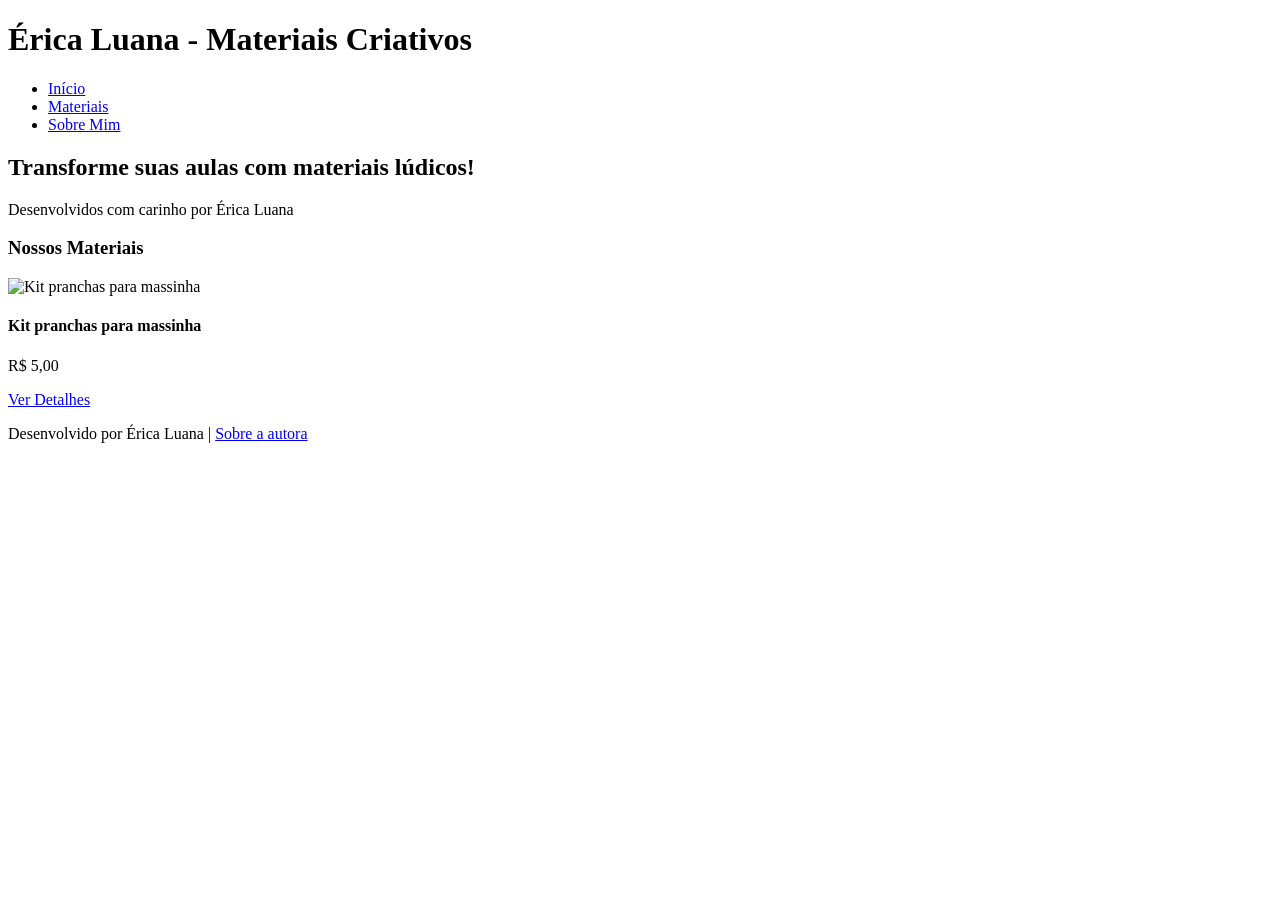
==== index.html @ b70dfa66 "Add files via upload" ====
<!DOCTYPE html>
<html lang="pt-BR">
<head>
    <meta charset="UTF-8">
    <title>Érica Luana - Materiais Criativos</title>
</head>
<body>

    <!-- a. Cabeçalho -->
    <header>
        <h1>Érica Luana - Materiais Criativos</h1>
        <!-- b. Menu de navegação -->
        <nav>
            <ul>
                <li><a href="index.html">Início</a></li>
                <li><a href="detalhes.html">Materiais</a></li>
                <li><a href="sobre.html">Sobre Mim</a></li>
            </ul>
        </nav>
    </header>

    <!-- Conteúdo da Página Inicial (Coleção de Objetos Tema) -->
    <main>
        <section>
            <h2>Transforme suas aulas com materiais lúdicos!</h2>
            <p>Desenvolvidos com carinho por Érica Luana</p>
        </section>

        <section>
            <h3>Nossos Materiais</h3>
            <div>
                <!-- Dados relevantes do objeto tema -->
                <img src="caminho-da-imagem.jpg" alt="Kit pranchas para massinha">
                <h4>Kit pranchas para massinha</h4>
                <p>R$ 5,00</p>
                <a href="detalhes.html">Ver Detalhes</a>
            </div>
        </section>
    </main>

    <!-- c. Rodapé -->
    <footer>
        <p>Desenvolvido por Érica Luana | <a href="sobre.html">Sobre a autora</a></p>
    </footer>

</body>
</html>
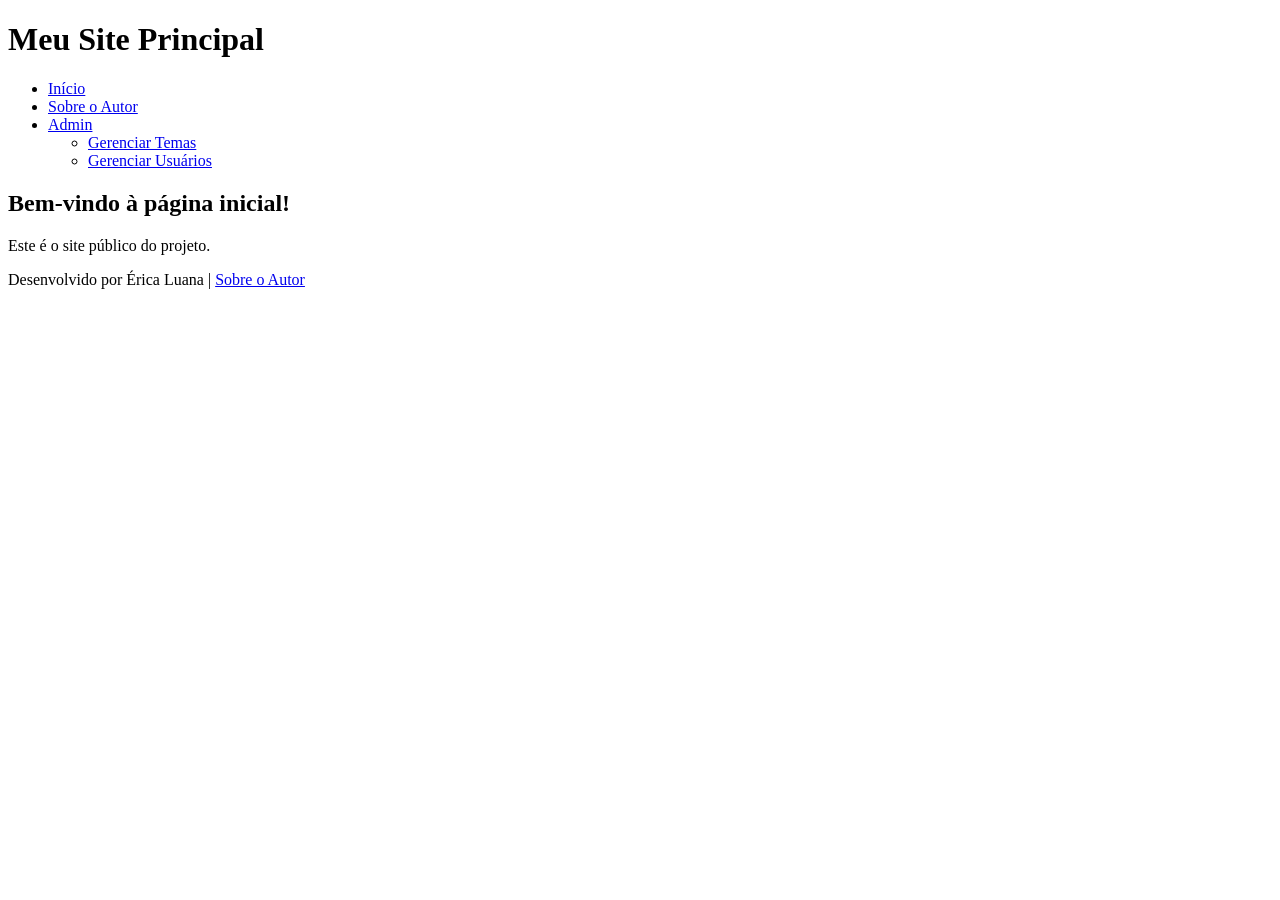
==== commit c57b07ef: "Concluindo Tarefa 4: Área de administração" ====
--- a/index.html
+++ b/index.html
@@ -1,47 +1,32 @@
-<!DOCTYPE html>
-<html lang="pt-BR">
-<head>
-    <meta charset="UTF-8">
-    <title>Érica Luana - Materiais Criativos</title>
-</head>
-<body>
-
-    <!-- a. Cabeçalho -->
-    <header>
-        <h1>Érica Luana - Materiais Criativos</h1>
-        <!-- b. Menu de navegação -->
-        <nav>
-            <ul>
-                <li><a href="index.html">Início</a></li>
-                <li><a href="detalhes.html">Materiais</a></li>
-                <li><a href="sobre.html">Sobre Mim</a></li>
-            </ul>
-        </nav>
-    </header>
-
-    <!-- Conteúdo da Página Inicial (Coleção de Objetos Tema) -->
-    <main>
-        <section>
-            <h2>Transforme suas aulas com materiais lúdicos!</h2>
-            <p>Desenvolvidos com carinho por Érica Luana</p>
-        </section>
-
-        <section>
-            <h3>Nossos Materiais</h3>
-            <div>
-                <!-- Dados relevantes do objeto tema -->
-                <img src="caminho-da-imagem.jpg" alt="Kit pranchas para massinha">
-                <h4>Kit pranchas para massinha</h4>
-                <p>R$ 5,00</p>
-                <a href="detalhes.html">Ver Detalhes</a>
-            </div>
-        </section>
-    </main>
-
-    <!-- c. Rodapé -->
-    <footer>
-        <p>Desenvolvido por Érica Luana | <a href="sobre.html">Sobre a autora</a></p>
-    </footer>
-
-</body>
+<!DOCTYPE html>
+<html lang="pt-BR">
+<head>
+    <meta charset="UTF-8">
+    <title>Página Inicial</title>
+</head>
+<body>
+    <header>
+        <h1>Meu Site Principal</h1>
+    </header>
+    <nav>
+        <ul>
+            <li><a href="index.html">Início</a></li>
+            <li><a href="sobre.html">Sobre o Autor</a></li>
+            <li>
+                <a href="admin/login.html">Admin</a>
+                <ul>
+                    <li><a href="admin/temas.html">Gerenciar Temas</a></li>
+                    <li><a href="admin/usuarios.html">Gerenciar Usuários</a></li>
+                </ul>
+            </li>
+        </ul>
+    </nav>
+    <main>
+        <h2>Bem-vindo à página inicial!</h2>
+        <p>Este é o site público do projeto.</p>
+    </main>
+    <footer>
+        <p>Desenvolvido por Érica Luana | <a href="sobre.html">Sobre o Autor</a></p>
+    </footer>
+</body>
 </html>
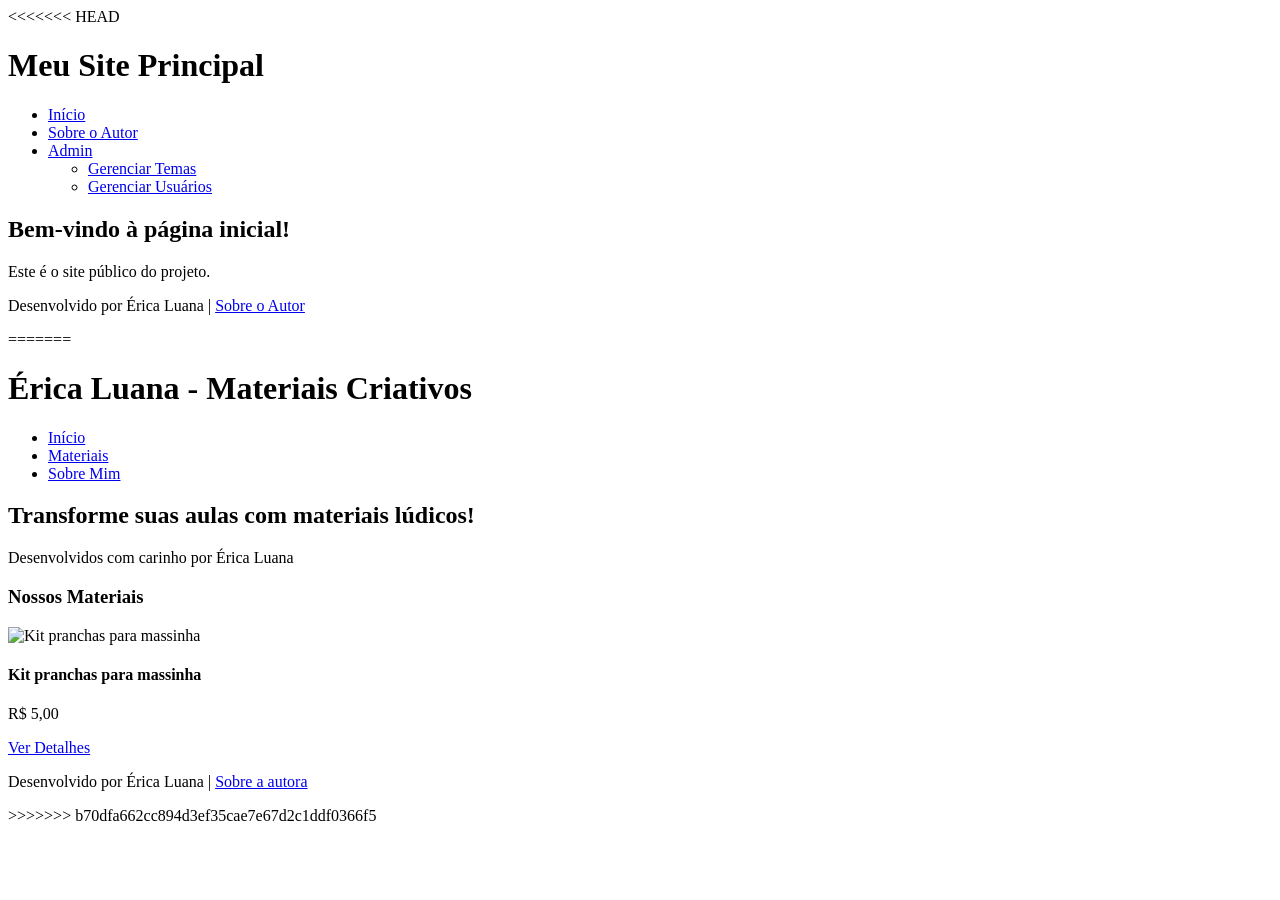
==== commit 7094aeeb: "Adicionando a Tarefa 4: Área de administração" ====
--- a/index.html
+++ b/index.html
@@ -1,3 +1,4 @@
+<<<<<<< HEAD
 <!DOCTYPE html>
 <html lang="pt-BR">
 <head>
@@ -29,4 +30,52 @@
         <p>Desenvolvido por Érica Luana | <a href="sobre.html">Sobre o Autor</a></p>
     </footer>
 </body>
+=======
+<!DOCTYPE html>
+<html lang="pt-BR">
+<head>
+    <meta charset="UTF-8">
+    <title>Érica Luana - Materiais Criativos</title>
+</head>
+<body>
+
+    <!-- a. Cabeçalho -->
+    <header>
+        <h1>Érica Luana - Materiais Criativos</h1>
+        <!-- b. Menu de navegação -->
+        <nav>
+            <ul>
+                <li><a href="index.html">Início</a></li>
+                <li><a href="detalhes.html">Materiais</a></li>
+                <li><a href="sobre.html">Sobre Mim</a></li>
+            </ul>
+        </nav>
+    </header>
+
+    <!-- Conteúdo da Página Inicial (Coleção de Objetos Tema) -->
+    <main>
+        <section>
+            <h2>Transforme suas aulas com materiais lúdicos!</h2>
+            <p>Desenvolvidos com carinho por Érica Luana</p>
+        </section>
+
+        <section>
+            <h3>Nossos Materiais</h3>
+            <div>
+                <!-- Dados relevantes do objeto tema -->
+                <img src="caminho-da-imagem.jpg" alt="Kit pranchas para massinha">
+                <h4>Kit pranchas para massinha</h4>
+                <p>R$ 5,00</p>
+                <a href="detalhes.html">Ver Detalhes</a>
+            </div>
+        </section>
+    </main>
+
+    <!-- c. Rodapé -->
+    <footer>
+        <p>Desenvolvido por Érica Luana | <a href="sobre.html">Sobre a autora</a></p>
+    </footer>
+
+</body>
+>>>>>>> b70dfa662cc894d3ef35cae7e67d2c1ddf0366f5
 </html>
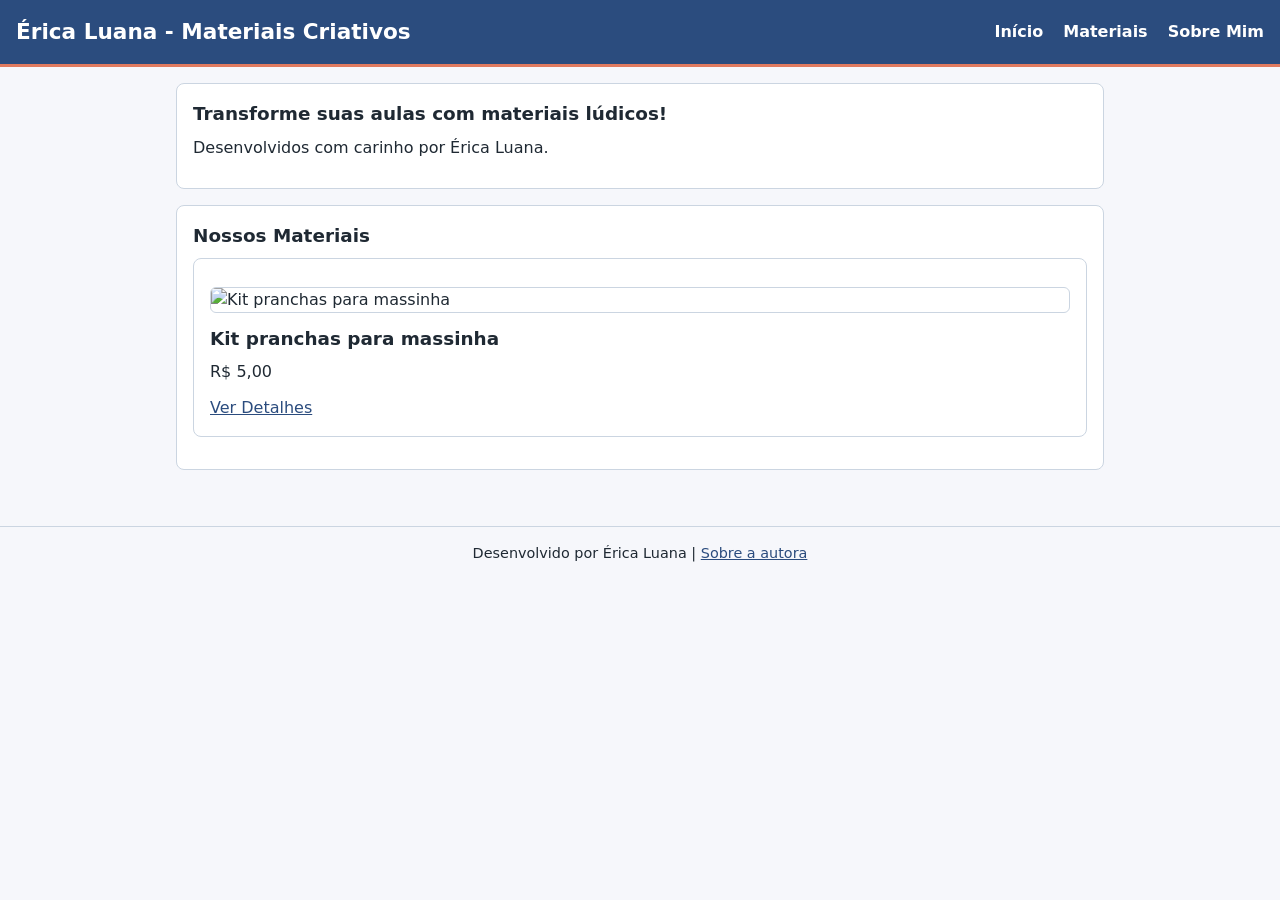
==== commit 50b01e46: "Adiciona estilo mobile first e menu via CSS" ====
--- a/index.html
+++ b/index.html
@@ -1,49 +1,20 @@
-<<<<<<< HEAD
 <!DOCTYPE html>
 <html lang="pt-BR">
 <head>
     <meta charset="UTF-8">
-    <title>Página Inicial</title>
+    <meta name="viewport" content="width=device-width, initial-scale=1.0">
+    <title>Érica Luana - Materiais Criativos</title>
+    <link rel="stylesheet" href="css/estilos.css">
 </head>
 <body>
     <header>
-        <h1>Meu Site Principal</h1>
-    </header>
-    <nav>
-        <ul>
-            <li><a href="index.html">Início</a></li>
-            <li><a href="sobre.html">Sobre o Autor</a></li>
-            <li>
-                <a href="admin/login.html">Admin</a>
-                <ul>
-                    <li><a href="admin/temas.html">Gerenciar Temas</a></li>
-                    <li><a href="admin/usuarios.html">Gerenciar Usuários</a></li>
-                </ul>
-            </li>
-        </ul>
-    </nav>
-    <main>
-        <h2>Bem-vindo à página inicial!</h2>
-        <p>Este é o site público do projeto.</p>
-    </main>
-    <footer>
-        <p>Desenvolvido por Érica Luana | <a href="sobre.html">Sobre o Autor</a></p>
-    </footer>
-</body>
-=======
-<!DOCTYPE html>
-<html lang="pt-BR">
-<head>
-    <meta charset="UTF-8">
-    <title>Érica Luana - Materiais Criativos</title>
-</head>
-<body>
+        <h1>Érica Luana - Materiais Criativos</h1>
 
-    <!-- a. Cabeçalho -->
-    <header>
-        <h1>Érica Luana - Materiais Criativos</h1>
-        <!-- b. Menu de navegação -->
-        <nav>
+        <input type="checkbox" id="menu-toggle" class="menu-toggle">
+        <label for="menu-toggle" class="btn-menu btn-abrir" aria-label="Abrir menu">☰</label>
+        <label for="menu-toggle" class="btn-menu btn-fechar" aria-label="Fechar menu">✕</label>
+
+        <nav class="nav-publica" aria-label="Menu principal">
             <ul>
                 <li><a href="index.html">Início</a></li>
                 <li><a href="detalhes.html">Materiais</a></li>
@@ -52,17 +23,15 @@
         </nav>
     </header>
 
-    <!-- Conteúdo da Página Inicial (Coleção de Objetos Tema) -->
     <main>
         <section>
             <h2>Transforme suas aulas com materiais lúdicos!</h2>
-            <p>Desenvolvidos com carinho por Érica Luana</p>
+            <p>Desenvolvidos com carinho por Érica Luana.</p>
         </section>
 
         <section>
             <h3>Nossos Materiais</h3>
-            <div>
-                <!-- Dados relevantes do objeto tema -->
+            <div class="card-material">
                 <img src="caminho-da-imagem.jpg" alt="Kit pranchas para massinha">
                 <h4>Kit pranchas para massinha</h4>
                 <p>R$ 5,00</p>
@@ -71,11 +40,8 @@
         </section>
     </main>
 
-    <!-- c. Rodapé -->
     <footer>
         <p>Desenvolvido por Érica Luana | <a href="sobre.html">Sobre a autora</a></p>
     </footer>
-
 </body>
->>>>>>> b70dfa662cc894d3ef35cae7e67d2c1ddf0366f5
 </html>
--- a/css/estilos.css
+++ b/css/estilos.css
@@ -0,0 +1,179 @@
+/* Variáveis de cores e tipografia - Mobile First */
+:root {
+    --cor-primaria: #2b4c7e;
+    --cor-secundaria: #e07a5f;
+    --cor-fundo: #f6f7fb;
+    --cor-superficie: #ffffff;
+    --cor-texto: #1f2933;
+    --cor-borda: #cbd5e1;
+
+    --fonte-principal: system-ui, -apple-system, "Segoe UI", Roboto, sans-serif;
+    --tamanho-base: 1rem;
+    --tamanho-titulo: 1.35rem;
+    --tamanho-subtitulo: 1.15rem;
+}
+
+* {
+    box-sizing: border-box;
+    margin: 0;
+    padding: 0;
+}
+
+body {
+    font-family: var(--fonte-principal);
+    font-size: var(--tamanho-base);
+    line-height: 1.5;
+    background-color: var(--cor-fundo);
+    color: var(--cor-texto);
+}
+
+header,
+main,
+footer {
+    padding: 1rem;
+    margin: 0 auto;
+    width: 100%;
+}
+
+header {
+    background-color: var(--cor-primaria);
+    color: var(--cor-superficie);
+    border-bottom: 3px solid var(--cor-secundaria);
+    display: flex;
+    align-items: center;
+    justify-content: space-between;
+    flex-wrap: wrap;
+    gap: 0.75rem;
+}
+
+header h1 {
+    font-size: var(--tamanho-titulo);
+}
+
+section,
+.card-material {
+    background-color: var(--cor-superficie);
+    border: 1px solid var(--cor-borda);
+    border-radius: 8px;
+    padding: 1rem;
+    margin-bottom: 1rem;
+}
+
+h2,
+h3,
+h4 {
+    font-size: var(--tamanho-subtitulo);
+    margin-bottom: 0.5rem;
+}
+
+p {
+    margin-bottom: 0.75rem;
+}
+
+img {
+    display: block;
+    max-width: 100%;
+    height: auto;
+    border: 1px solid var(--cor-borda);
+    border-radius: 6px;
+    margin: 0.75rem 0;
+}
+
+a {
+    color: var(--cor-primaria);
+}
+
+footer {
+    border-top: 1px solid var(--cor-borda);
+    margin-top: 1.5rem;
+    text-align: center;
+    font-size: 0.9rem;
+}
+
+/* Menu mobile: esconde menu e botão fechar; mostra botão abrir */
+.menu-toggle {
+    display: none;
+}
+
+.btn-menu {
+    cursor: pointer;
+    font-size: 1.4rem;
+    line-height: 1;
+    padding: 0.35rem 0.6rem;
+    border: 1px solid var(--cor-superficie);
+    border-radius: 6px;
+    color: var(--cor-superficie);
+    background: transparent;
+}
+
+.btn-fechar {
+    display: none;
+}
+
+.nav-publica {
+    display: none;
+    width: 100%;
+    background-color: var(--cor-superficie);
+    color: var(--cor-texto);
+    border: 1px solid var(--cor-borda);
+    border-radius: 8px;
+    padding: 0.75rem;
+    margin-top: 0.5rem;
+}
+
+.nav-publica ul {
+    list-style: none;
+    display: flex;
+    flex-direction: column;
+    gap: 0.5rem;
+}
+
+.nav-publica a {
+    text-decoration: none;
+    font-weight: 600;
+}
+
+/* Abrir / fechar menu apenas com CSS */
+.menu-toggle:checked ~ .nav-publica {
+    display: block;
+}
+
+.menu-toggle:checked ~ .btn-abrir {
+    display: none;
+}
+
+.menu-toggle:checked ~ .btn-fechar {
+    display: inline-flex;
+    align-items: center;
+    justify-content: center;
+}
+
+/* Desktop a partir de 768px */
+@media (min-width: 768px) {
+    .btn-menu,
+    .btn-fechar {
+        display: none !important;
+    }
+
+    .nav-publica {
+        display: block;
+        width: auto;
+        background: transparent;
+        border: none;
+        padding: 0;
+        margin-top: 0;
+    }
+
+    .nav-publica ul {
+        flex-direction: row;
+        gap: 1.25rem;
+    }
+
+    .nav-publica a {
+        color: var(--cor-superficie);
+    }
+
+    main {
+        max-width: 960px;
+    }
+}
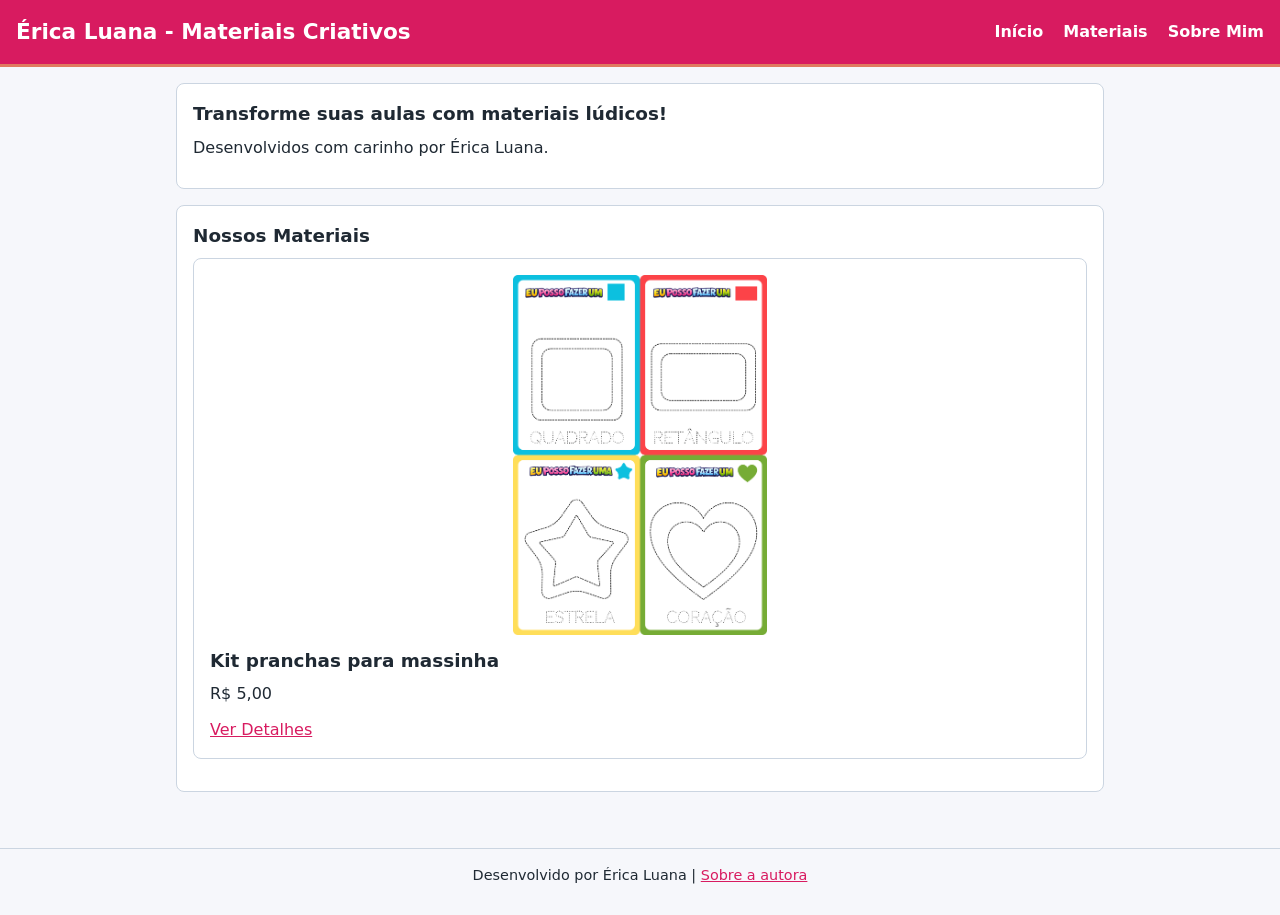
==== commit 91289419: "Altera cores do tema para rosa e ajusta imagem" ====
--- a/index.html
+++ b/index.html
@@ -32,7 +32,7 @@
         <section>
             <h3>Nossos Materiais</h3>
             <div class="card-material">
-                <img src="caminho-da-imagem.jpg" alt="Kit pranchas para massinha">
+                <img src="imagens/massinha.png" alt="Kit pranchas para massinha">
                 <h4>Kit pranchas para massinha</h4>
                 <p>R$ 5,00</p>
                 <a href="detalhes.html">Ver Detalhes</a>
--- a/css/estilos.css
+++ b/css/estilos.css
@@ -1,6 +1,6 @@
 /* Variáveis de cores e tipografia - Mobile First */
 :root {
-    --cor-primaria: #2b4c7e;
+    --cor-primaria: #d81b60;
     --cor-secundaria: #e07a5f;
     --cor-fundo: #f6f7fb;
     --cor-superficie: #ffffff;
@@ -74,9 +74,15 @@
     display: block;
     max-width: 100%;
     height: auto;
-    border: 1px solid var(--cor-borda);
     border-radius: 6px;
-    margin: 0.75rem 0;
+}
+
+.card-material img {
+    width: 100%;
+    height: auto;
+    max-height: 360px;
+    object-fit: contain;
+    margin-bottom: 0.75rem;
 }
 
 a {
